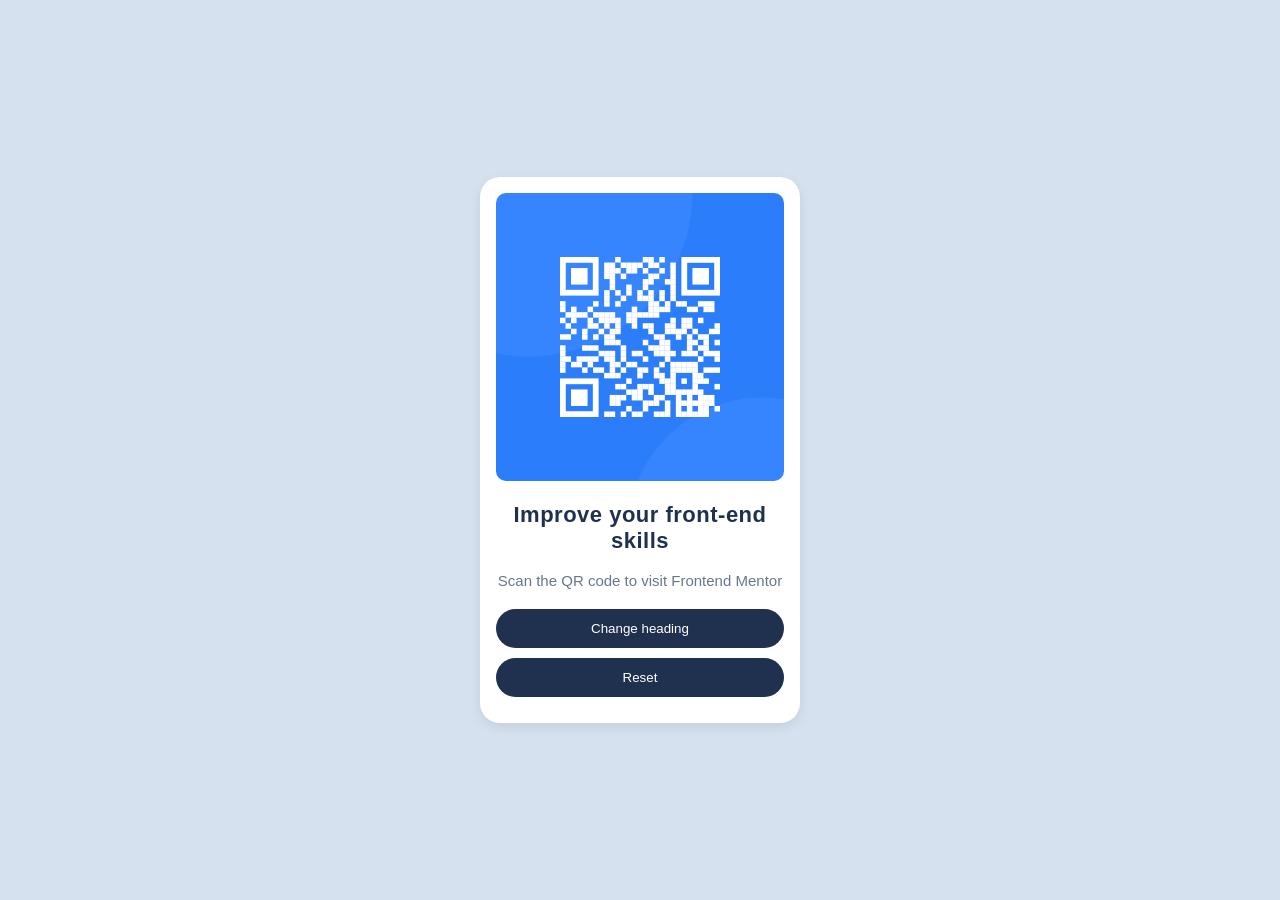
==== docs/index.html @ 546d4d19 "Prepare project for GitHub Pages" ====
<html lang="en">
<head>
    <meta charset="UTF-8">
    <meta name="viewport" content="width=device-width, initial-scale=1.0">
    <title>QR Code Component | Frontend Mentor</title>
    <link rel="stylesheet" href="styles.css">
</head>

<body>
    <main class="container">

        <div class="qr-card">
            
            <img src="../images/image-qr-code.png" alt="QR code linking to Frontend Mentor">
            
            <h1 id="main-heading">Improve your front-end skills</h1>
            
            <p>Scan the QR code to visit Frontend Mentor</p>
            <button id="change-heading-btn">Change heading</button>
            <button id="reset-heading-btn">Reset</button>

        </div>

    </main>

    <script src="script.js"></script>
</body>
</html>
---- docs/styles.css ----
* {
    box-sizing: border-box;
}

body {
    margin: 0;
    min-height: 100vh;
    display: flex;
    justify-content: center;
    align-items: center;
    background-color: #d5e1ef;

}

.qr-card {
    background-color: white;
    font-family: Arial, Helvetica, sans-serif;
    padding: 16px;
    width: 320px;
    box-sizing: border-box;
    max-width: 100%;
    margin: 20px;
    box-shadow: 0 4px 12px rgba(0, 0, 0, 0.08);
    border-radius: 20px;
}

.qr-card img {
    width: 100%;
    border-radius: 10px;
    margin-bottom: 16px;
}

.qr-card h1 {
    text-align: center;
    font-family: Arial, Helvetica, sans-serif;
    font-size: 22px;
    margin-bottom: 16px;
    margin-top: 5px;
    font-weight: 700;
    color: #1f314f;
    letter-spacing: 0.5px;
    
}

.qr-card p {
    text-align: center;
    font-size: 15px;
    color: #68778d;
    margin-bottom: 16px;
    line-height: 1.5;
}

.qr-card button {
    display: block;
    width: 100%;
    padding: 12px;
    margin: 10px 0;
    border: none;
    border-radius: 20px;
    background-color: #1f314f;
    color: white;
    cursor: pointer;
    transition: background-color 0.3s ease;
}

.qr-card button:hover {
    background-color: #3685ff;
}
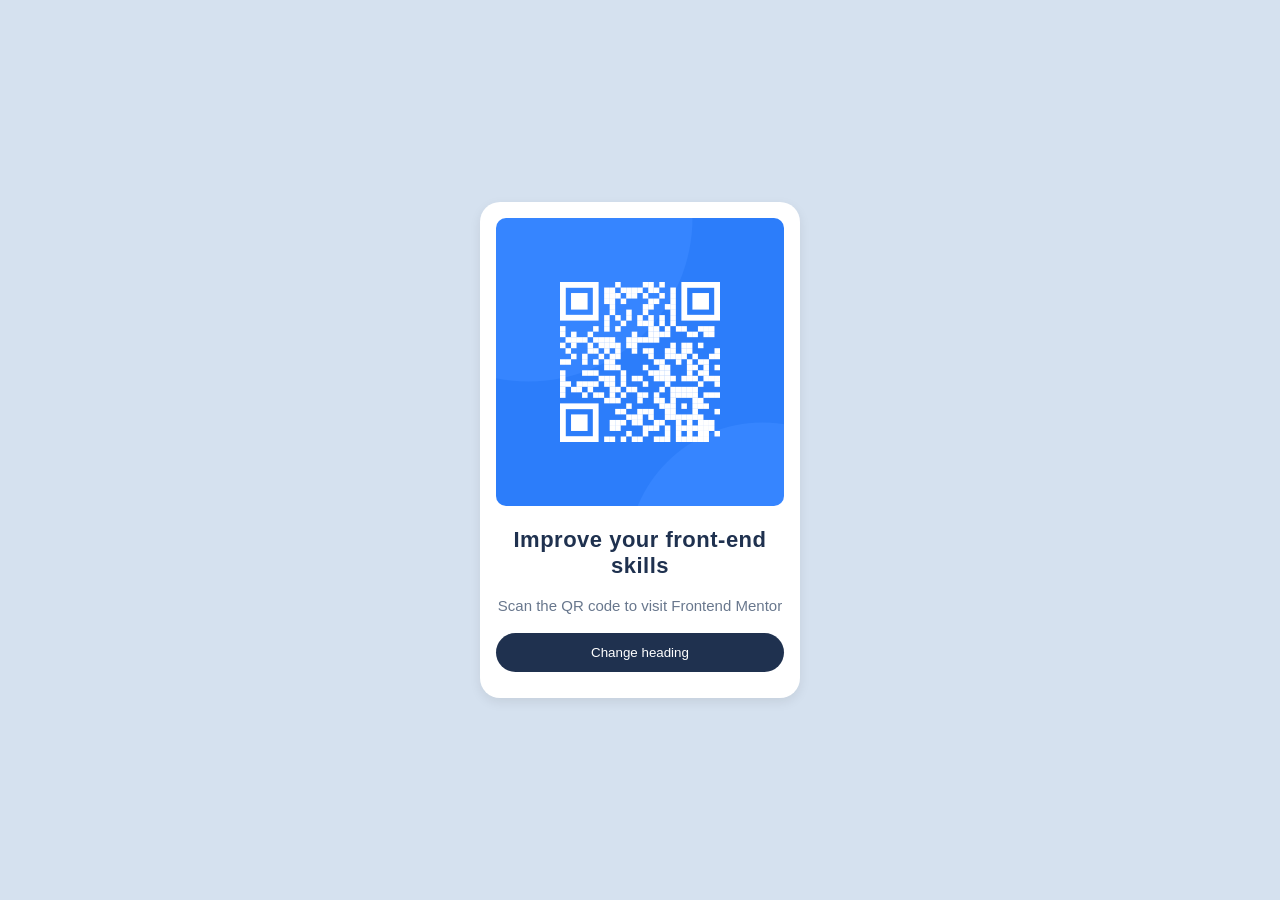
==== commit 5d0c9e28: "Add Boolean heading toggle" ====
--- a/docs/index.html
+++ b/docs/index.html
@@ -17,8 +17,7 @@
             
             <p>Scan the QR code to visit Frontend Mentor</p>
             <button id="change-heading-btn">Change heading</button>
-            <button id="reset-heading-btn">Reset</button>
-
+    
         </div>
 
     </main>
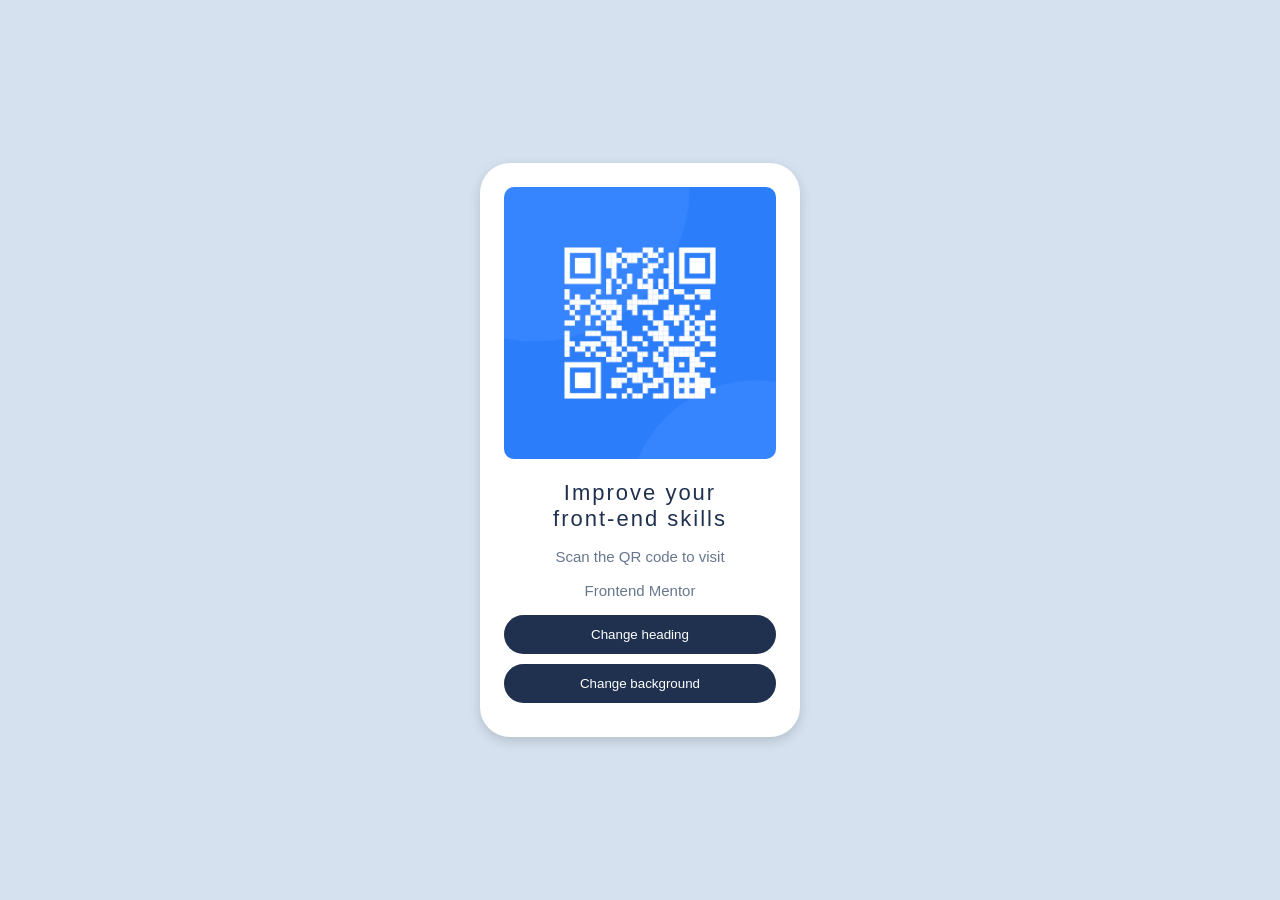
==== commit 530794da: "Improve QR component styling and interations" ====
--- a/docs/index.html
+++ b/docs/index.html
@@ -13,10 +13,12 @@
             
             <img src="../images/image-qr-code.png" alt="QR code linking to Frontend Mentor">
             
-            <h1 id="main-heading">Improve your front-end skills</h1>
+            <h1 id="main-heading">Improve your <br>front-end skills</h1>
             
-            <p>Scan the QR code to visit Frontend Mentor</p>
+            <p>Scan the QR code to visit</p>
+            <p>Frontend Mentor</p>
             <button id="change-heading-btn">Change heading</button>
+            <button id="change-background-btn">Change background</button>
     
         </div>
 
--- a/docs/styles.css
+++ b/docs/styles.css
@@ -15,13 +15,12 @@
 .qr-card {
     background-color: white;
     font-family: Arial, Helvetica, sans-serif;
-    padding: 16px;
+    padding: 24px;
     width: 320px;
-    box-sizing: border-box;
     max-width: 100%;
     margin: 20px;
-    box-shadow: 0 4px 12px rgba(0, 0, 0, 0.08);
-    border-radius: 20px;
+    box-shadow: 0 4px 12px rgba(0, 0, 0, 0.15);
+    border-radius: 30px;
 }
 
 .qr-card img {
@@ -36,9 +35,9 @@
     font-size: 22px;
     margin-bottom: 16px;
     margin-top: 5px;
-    font-weight: 700;
+    font-weight: 400;
     color: #1f314f;
-    letter-spacing: 0.5px;
+    letter-spacing: 2px;
     
 }
 
@@ -47,7 +46,8 @@
     font-size: 15px;
     color: #68778d;
     margin-bottom: 16px;
-    line-height: 1.5;
+    line-height: 0.5;
+    padding: 5px;
 }
 
 .qr-card button {
@@ -60,9 +60,18 @@
     background-color: #1f314f;
     color: white;
     cursor: pointer;
-    transition: background-color 0.3s ease;
+    transition: background-color 0.3s ease, transform 0.2s ease;
 }
 
 .qr-card button:hover {
     background-color: #3685ff;
 }
+
+.qr-card button:focus-visible {
+    outline: 3px solid #3685ff;
+    outline-offset: 3px;
+}
+
+.qr-card button:active {
+    transform: scale(0.98);
+}
